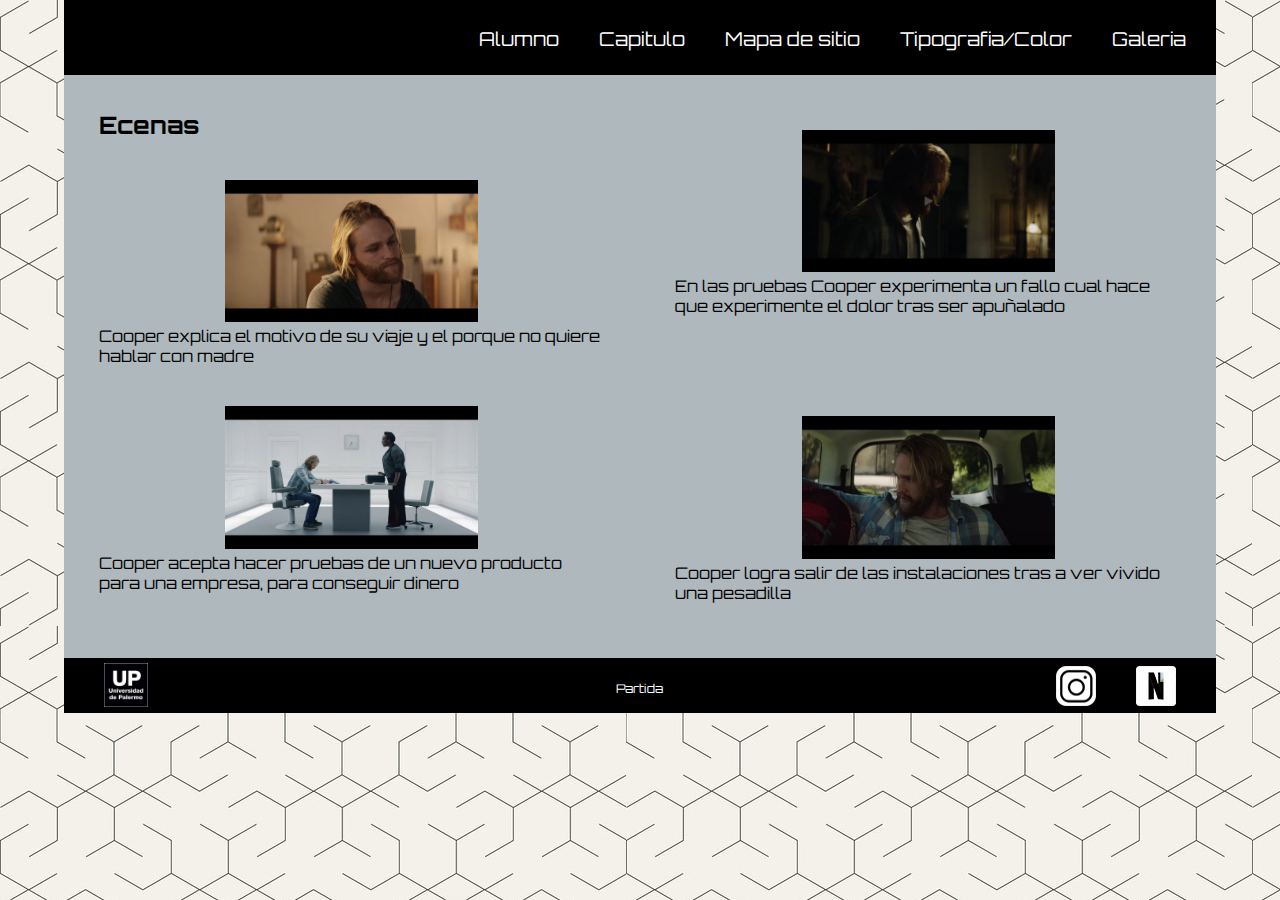
==== esenas.html @ 1e4f4b96 "Add files via upload" ====
<!DOCTYPE html>
<html>
<head>
	<meta charset="utf-8">
	<title>Esenas</title>
	<link rel="stylesheet" type="text/css" href="estilo 2.css">
</head link href="path/to/lightbox.css" rel="stylesheet" />
<body id="body">

<div id="contenedor">

	<main id="main" >
	<header id="header">
		<nav>
			<div id="menu">
 			 			<ul>
 			 				<li><a href="gleria.html">Galeria</a></li>
 							<li><a href="tipografias.html">Tipografia/Color</a></li>
 							<li><a href="mapa.html">Mapa de sitio</a></li>
 							<li><a href="capitulo.html">Capitulo</a></li>
 							<li><a href="micro sitio.html">Alumno</a></li>
 						</ul>
 			</div>
		</nav>
	</header>
	

	<div id="contenedor2">
		<section id="section">
			<article id="isquierda">
				<h2>Ecenas</h2>
				<br>
				<br>
				<center><a href="e1.png" data-lightbox="image-1" data-title="e1"><img src="e1.png" width="50%"></a></center>
				<p>Cooper explica el motivo de su viaje y el porque no quiere hablar con madre </p>
				<br>
				<br>
				<center><a href="juego.png" data-lightbox="image-2" data-title="e2"><img src="juego.png" width="50%"></a></center>
				<p>Cooper acepta hacer pruebas de un nuevo producto para una empresa, para conseguir dinero </p>

			</article>

			<article id="derecha">
				<br>
				
				<center><a href="e3.png" data-lightbox="image-1" data-title="e1"><img src="e3.png" width="50%"></a></center>
				<p>En las pruebas Cooper experimenta un fallo cual hace que experimente el dolor tras ser apuñalado</p>
				<br>
				<br>
				<br>
				<br>
				<br>
				<center><a href="e4.png" data-lightbox="image-1" data-title="e1"><img src="e4.png" width="50%"></a></center>
				<p>Cooper logra salir de las instalaciones tras a ver vivido una pesadilla</p>



			</article>

			<section>
				
			</section>
</div>	

	<div id="contenedorP">
		<footer id="footer">
		<img src="palermo.png" class="palermolog">
		<div id="pie">
			<p><a href="index.html">Partida</a></p>
			<div id="redes">
				<ul>
					<li><a href="https://www.youtube.com/channel/UC5ZiUaIJ2b5dYBYGf5iEUrA"><img src="Youtube2.png"></a></li>
					<li><a href="https://www.netflix.com/browse"><img src="Netflix2.png"></a></li>
					<li><a href="https://www.instagram.com/mat.h_mod/?hl=es"><img src="Instagram2.png"></a></li>
				</ul>
			</div>
		</div>
	</footer>
</div>

	
</main>

</bodyscript src="path/to/lightbox.js"></script>
</html>
---- estilo 2.css ----
@import url('https://fonts.googleapis.com/css2?family=Orbitron:wght@700&display=swap');
@import url("https://fonts.googleapis.com/css2?family=Space+Mono:wght@400;700&display=swap");

*{
	margin: 0;
	padding: 0;
	box-sizing: border-box;
}


#body{
	background-color: black;
	font-family: 'Orbitron', sans-serif;
	background-image: url(patern2.jpg);
}


#contenedor{
	width: 90%;
	height: 710px;
	background-color: grey;
	margin-left: auto;
	margin-right: auto;
}

#main{
	width: 100%;
	height: 700px;
	margin-left: auto;
	margin-right: auto;
	background-image: ;
	background-repeat: no-repeat;
	background-position: 50% 50%;
}

#header{
	width: 100%;
	height: 75px;
	background-color: black;
}

#menu li{
	display: inline;
}

#menu li a{
	font-size: 19px;
	text-decoration: none;
	float: right;
	padding: 10px;
	margin-top: 10px;
	margin-right: 20px;
	color: white;
	font-family:  'Orbitron', sans-serif;
	margin-top: 17px;
}

#menu p{
	font-size: 19px;
	text-decoration: none;
	float: left;
	padding-top: 22px;
	color: #333333;
	font-family:  'Orbitron', sans-serif;

}


#contenedorS{
	font-family: 'Orbitron', sans-serif;
	width: 90%;
	height: 78px;
	margin-left: auto;
	margin-right: auto;
}

#entero{
	width: 100%;
	height: 583px;
	background-color:  rgba(178, 190, 195, .9);
	padding: 35px;
}

#isquierda{
	width: 49.99%;
	height: 583px;
	background-color:  rgba(178, 190, 195, .9);
	float: left;
	padding: 35px;
}

#derecha{
	width: 49.99%;
	height: 583px;
	background-color:  rgba(178, 190, 195, .9);
	float: right;
	padding: 35px;

}


#section{

	width: 100%;
	height: 596px;

}

 #contenedorP{
 	width: 100%;
	height: 55px;
	background-color: black;
	margin-top: -13px;
 }


#footer{
	width: 100%;
	height: 55px;
	background-color: black;
	margin-top: -13px;
}

.palermo{
	float: left;
	margin-left: 20px;
	margin-top: -5px;	
}

.palermolog{
	float: left;
	margin-left: 40px;
	margin-top: 5px;
	height: 80%;
	width: 80%:;

}

#pie{
	font-size: 12px;
	color: white;
	text-decoration: none;
	font-family:  'Orbitron', sans-serif;
	font-style: normal;
	font-weight: 300;
	margin-left: 47.9%;
	padding-top: 23px;
}

#pie a{
	font-size: 12px;
	text-decoration: none;
	color: white;
	font-family:  'Orbitron', sans-serif;
}



#redes li{
	display: inline;
}

#redes li img {
	text-decoration: none;
	float: right;
	margin-top: -30px;
	margin-right: 40px;
}






#botones{
  border: 3px solid black;
  height: 50px;
  width: 95%;
  padding-top: 10px;
  padding-right: 10px;
  margin: 10px;
}

#botones a{
	font-size: 19px;
	text-decoration: none;
	color: #333333;
	font-family:  'Orbitron', sans-serif;
	margin-top: 17px;

}







#orbio{
	font-family:'Orbitron', sans-serif;
	font-size: 19px;
}

#space{
	font-family: 'Space Mono', monospace;;
	font-size: 19px;
}

#contcolorD{
	color: white;
	width: 46%;
	height: 50px;
	background-color:  rgb(33, 33, 33);
	float: right;
	padding-top: 10px;
  	padding-right: 10px;
	border: 3px solid block;
	border: 3px solid black;
	border-color: grey;
}

#contcolorI{
	width: 46%;
	height: 50px;
	background-color: rgb(178, 190, 195);
	float: left;
	padding-top: 10px;
  	padding-right: 10px;
	border: 3px solid block;
	border: 3px solid black;
	border-color: grey;
  }




#contDC{
	width: 30%;
	height: 50px;
	float: right;
	padding-top: 10px;
  	padding-right: 10px;
	border: 3px solid block;
	border: 3px solid black;
	border-color: black;
	margin-right: 12%;
	margin-top: 13%;
}
#contDC a{
	font-size: 19px;
	text-decoration: none;
	color: #333333;
	font-family:  'Orbitron', sans-serif;
	margin-top: 17px;
}

#contIC{
	width: 30%;
	height: 50px;
	float: left;
	padding-top: 10px;
  	padding-right: 10px;
	border: 3px solid block;
	border: 3px solid black;
	border-color: black;
	margin-left: 12%;
	margin-top: 13%;
  }

#contIC a{
	font-size: 19px;
	text-decoration: none;
	color: #333333;
	font-family:  'Orbitron', sans-serif;
	margin-top: 17px;

}

#link{
	font-size: 19px;
	text-decoration: none;
	color: #333333;
	font-family:  'Orbitron', sans-serif;
}

#color{
  border: 3px solid black;
  height: 50px;
  width: 95%;
  padding-top: 10px;
  padding-right: 10px;
  margin: 10px;
}



#derecha2{
	width: 100%;
	height: 250px;
	padding: 35px;

}

#contDC2{
	width: 30%;
	height: 50px;
	float: right;
	padding-top: 10px;
  	padding-right: 10px;
	border: 3px solid block;
	border: 3px solid black;
	border-color: black;
	margin-right: 12%;
	margin-top: 1%;
	background-color: rgb(85,85,68);

}


#contIC2{
	width: 30%;
	height: 50px;
	float: left;
	padding-top: 10px;
  	padding-right: 10px;
	border: 3px solid block;
	border: 3px solid black;
	border-color: black;
	margin-left: 12%;
	margin-top: 1%;
	background-color: rgb(178,176,172);
  }

#contDC22{
	width: 30%;
	height: 50px;
	float: right;
	padding-top: 10px;
  	padding-right: 10px;
	border: 3px solid block;
	border: 3px solid black;
	border-color: black;
	margin-right: 12%;
	margin-top: 1%;
	background-color: rgb(91,43,35);
}


#contIC22{
	width: 30%;
	height: 50px;
	float: left;
	padding-top: 10px;
  	padding-right: 10px;
	border: 3px solid block;
	border: 3px solid black;
	border-color: black;
	margin-left: 12%;
	margin-top: 1%;
	background-color: rgb(66,33,00);
  }



#contDC3{
	width: 30%;
	height: 50px;
	float: right;
	padding-top: 10px;
  	padding-right: 10px;
	border: 3px solid block;
	border: 3px solid black;
	border-color: black;
	margin-right: 12%;
	margin-top: 1%;
	background-color: rgb(60,63,59);

}


#contIC3{
	width: 30%;
	height: 50px;
	float: left;
	padding-top: 10px;
  	padding-right: 10px;
	border: 3px solid block;
	border: 3px solid black;
	border-color: black;
	margin-left: 12%;
	margin-top: 1%;
	background-color: rgb(84,73,66);
  }

#contDC33{
	width: 30%;
	height: 50px;
	float: right;
	padding-top: 10px;
  	padding-right: 10px;
	border: 3px solid block;
	border: 3px solid black;
	border-color: black;
	margin-right: 12%;
	margin-top: 1%;
	background-color: rgb(99,66,66);
}


#contIC33{
	width: 30%;
	height: 50px;
	float: left;
	padding-top: 10px;
  	padding-right: 10px;
	border: 3px solid block;
	border: 3px solid black;
	border-color: black;
	margin-left: 12%;
	margin-top: 1%;
	background-color: rgb(50,58,62);
  }




#imagenesrelevamiento{ text-align: center;
   font-size: 18px;
	text-decoration: none; 
	color:#1e272e;
        
       
    margin-right: 2%;
    margin-left: 2%;
    padding:2%;
	width: 95%;
	height:500px;
	float: center;
	    
	 }
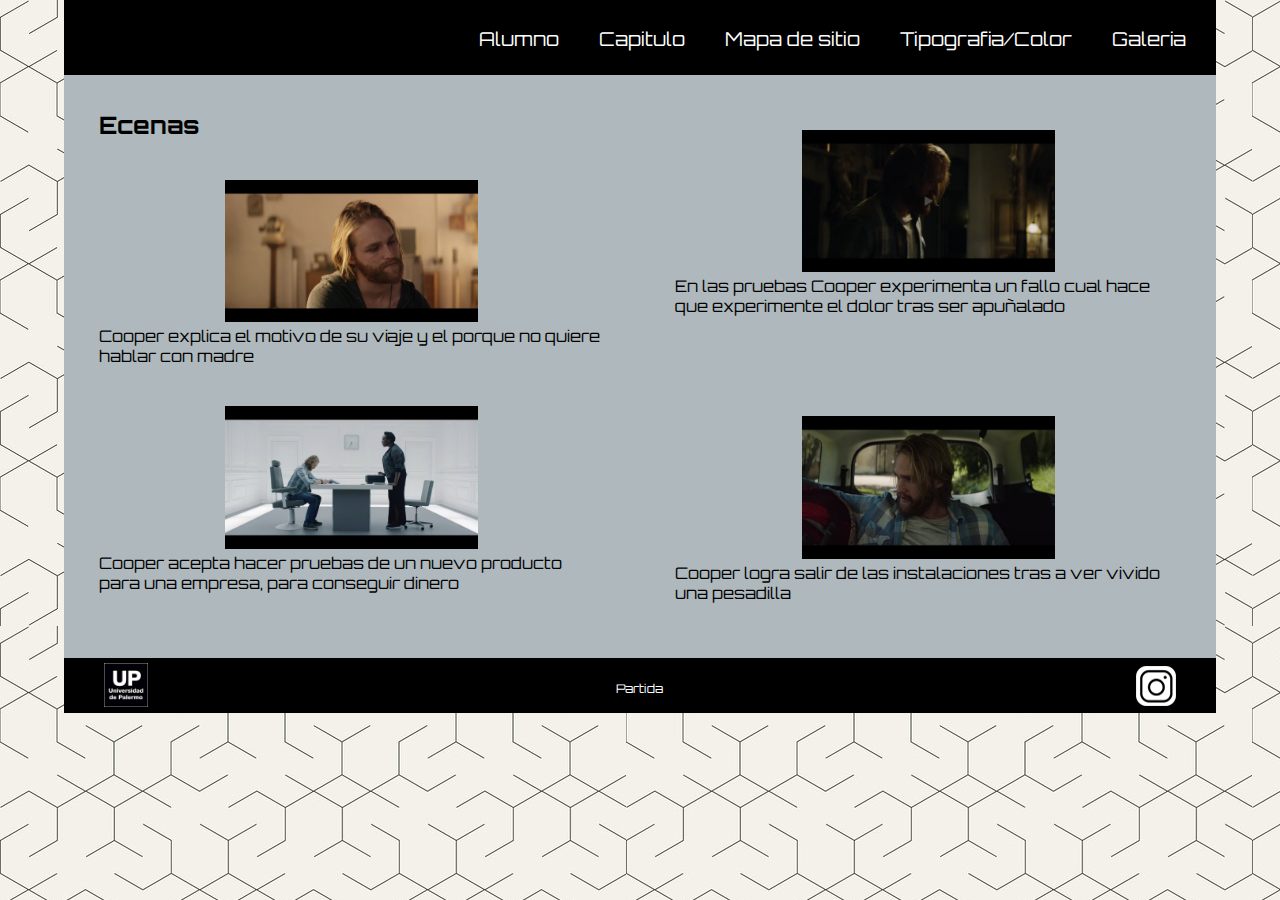
==== commit f09cc5ab: "Update esenas.html" ====
--- a/esenas.html
+++ b/esenas.html
@@ -69,8 +69,6 @@
 			<p><a href="index.html">Partida</a></p>
 			<div id="redes">
 				<ul>
-					<li><a href="https://www.youtube.com/channel/UC5ZiUaIJ2b5dYBYGf5iEUrA"><img src="Youtube2.png"></a></li>
-					<li><a href="https://www.netflix.com/browse"><img src="Netflix2.png"></a></li>
 					<li><a href="https://www.instagram.com/mat.h_mod/?hl=es"><img src="Instagram2.png"></a></li>
 				</ul>
 			</div>
@@ -82,4 +80,4 @@
 </main>
 
 </bodyscript src="path/to/lightbox.js"></script>
-</html>+</html>
